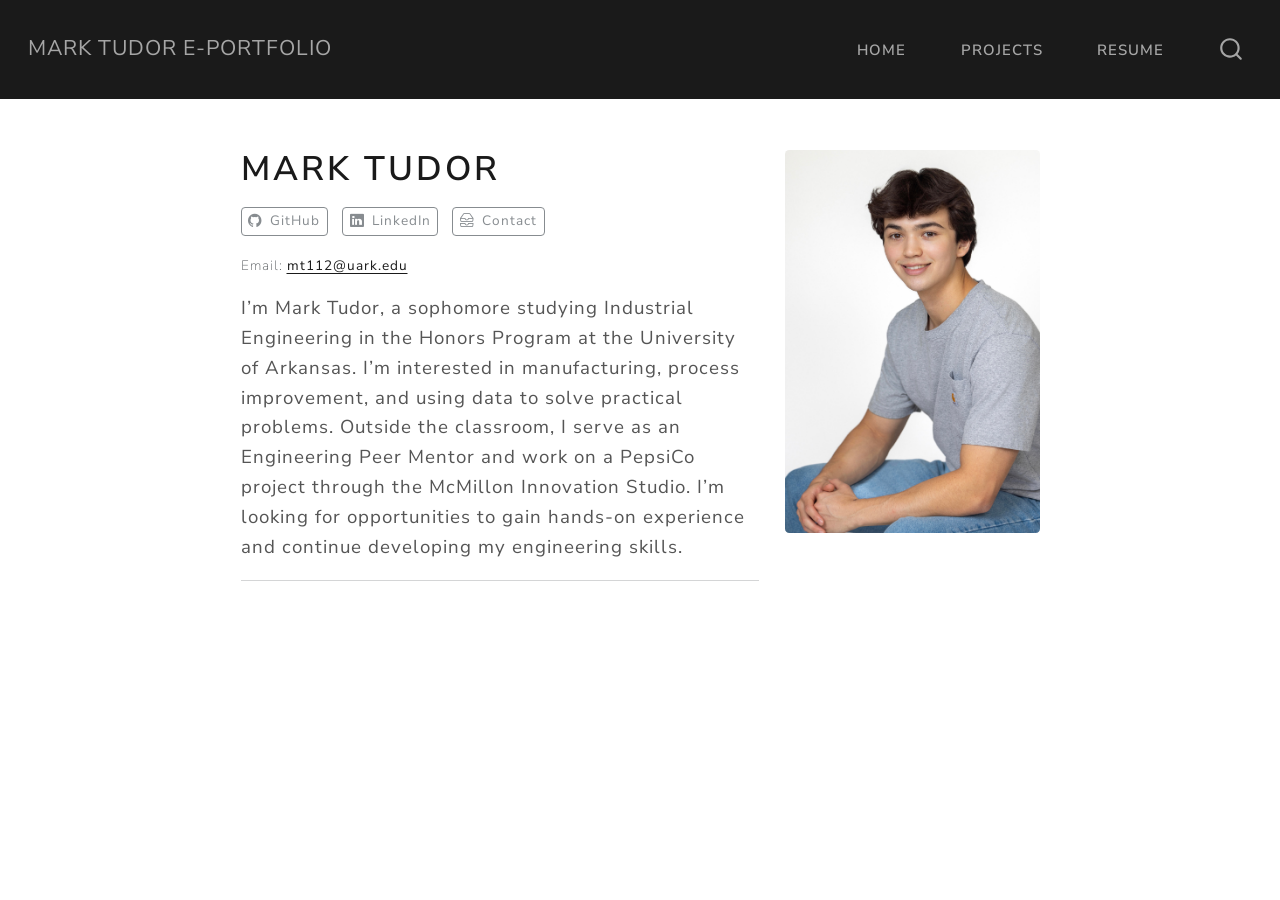
==== docs/index.html @ 6b3677ec "Publish my ePortfolio" ====
<!DOCTYPE html>
<html xmlns="http://www.w3.org/1999/xhtml" lang="en" xml:lang="en"><head>

<meta charset="utf-8">
<meta name="generator" content="quarto-1.9.38">

<meta name="viewport" content="width=device-width, initial-scale=1.0, user-scalable=yes">


<title>Mark Tudor – Mark Tudor e-Portfolio</title>
<style>
/* Default styles provided by pandoc.
** See https://pandoc.org/MANUAL.html#variables-for-html for config info.
*/
code{white-space: pre-wrap;}
span.smallcaps{font-variant: small-caps;}
div.columns{display: flex; gap: min(4vw, 1.5em);}
div.column{flex: auto; overflow-x: auto;}
div.hanging-indent{margin-left: 1.5em; text-indent: -1.5em;}
ul.task-list{list-style: none;}
ul.task-list li input[type="checkbox"] {
  width: 0.8em;
  margin: 0 0.8em 0.2em -1em; /* quarto-specific, see https://github.com/quarto-dev/quarto-cli/issues/4556 */ 
  vertical-align: middle;
}
</style>


<script src="site_libs/quarto-nav/quarto-nav.js"></script>
<script src="site_libs/quarto-nav/headroom.min.js"></script>
<script src="site_libs/clipboard/clipboard.min.js"></script>
<script src="site_libs/quarto-search/autocomplete.umd.js"></script>
<script src="site_libs/quarto-search/fuse.min.js"></script>
<script src="site_libs/quarto-search/quarto-search.js"></script>
<meta name="quarto:offset" content="./">
<script src="site_libs/quarto-html/quarto.js" type="module"></script>
<script src="site_libs/quarto-html/tabsets/tabsets.js" type="module"></script>
<script src="site_libs/quarto-html/popper.min.js"></script>
<script src="site_libs/quarto-html/tippy.umd.min.js"></script>
<link href="site_libs/quarto-html/tippy.css" rel="stylesheet">
<link href="site_libs/quarto-html/quarto-syntax-highlighting-15634bcf2e68342d4ad2dfa704d543f6.css" rel="stylesheet" id="quarto-text-highlighting-styles">
<script src="site_libs/bootstrap/bootstrap.min.js"></script>
<link href="site_libs/bootstrap/bootstrap-icons.css" rel="stylesheet">
<link href="site_libs/bootstrap/bootstrap-ff6db9826b2d993648c24e5ed52e3772.min.css" rel="stylesheet" append-hash="true" id="quarto-bootstrap" data-mode="light">
<script id="quarto-search-options" type="application/json">{
  "location": "navbar",
  "copy-button": false,
  "collapse-after": 3,
  "panel-placement": "end",
  "type": "overlay",
  "limit": 50,
  "keyboard-shortcut": [
    "f",
    "/",
    "s"
  ],
  "show-item-context": false,
  "language": {
    "search-no-results-text": "No results",
    "search-matching-documents-text": "matching documents",
    "search-copy-link-title": "Copy link to search",
    "search-hide-matches-text": "Hide additional matches",
    "search-more-match-text": "more match in this document",
    "search-more-matches-text": "more matches in this document",
    "search-clear-button-title": "Clear",
    "search-text-placeholder": "",
    "search-detached-cancel-button-title": "Cancel",
    "search-submit-button-title": "Submit",
    "search-label": "Search"
  }
}</script>


<link rel="stylesheet" href="styles.css">
</head>

<body class="nav-fixed fullcontent quarto-light">

<div id="quarto-search-results"></div>
  <header id="quarto-header" class="headroom fixed-top">
    <nav class="navbar navbar-expand-lg " data-bs-theme="dark">
      <div class="navbar-container container-fluid">
      <div class="navbar-brand-container mx-auto">
    <a class="navbar-brand" href="./index.html">
    <span class="navbar-title">Mark Tudor e-Portfolio</span>
    </a>
  </div>
            <div id="quarto-search" class="" title="Search"></div>
          <button class="navbar-toggler" type="button" data-bs-toggle="collapse" data-bs-target="#navbarCollapse" aria-controls="navbarCollapse" role="menu" aria-expanded="false" aria-label="Toggle navigation" onclick="if (window.quartoToggleHeadroom) { window.quartoToggleHeadroom(); }">
  <span class="navbar-toggler-icon"></span>
</button>
          <div class="collapse navbar-collapse" id="navbarCollapse">
            <ul class="navbar-nav navbar-nav-scroll ms-auto">
  <li class="nav-item">
    <a class="nav-link active" href="./index.html" aria-current="page"> 
<span class="menu-text">Home</span></a>
  </li>  
  <li class="nav-item">
    <a class="nav-link" href="./projects.html"> 
<span class="menu-text">Projects</span></a>
  </li>  
  <li class="nav-item">
    <a class="nav-link" href="./resume.html"> 
<span class="menu-text">Resume</span></a>
  </li>  
</ul>
          </div> <!-- /navcollapse -->
            <div class="quarto-navbar-tools">
</div>
      </div> <!-- /container-fluid -->
    </nav>
</header>
<!-- content -->
<div id="quarto-content" class="quarto-container page-columns page-rows-contents page-layout-article page-navbar">
<!-- sidebar -->
<!-- margin-sidebar -->
    
<!-- main -->
<div class="quarto-about-solana column-body">
  <div class="about-entity">
    <div class="entity-contents">
      <header id="title-block-header" class="quarto-title-block default">
<div class="quarto-title">
<h1 class="title">Mark Tudor</h1>
</div>
<div class="quarto-title-meta">
  </div>
</header> <div class="about-links">
  <a href="https://github.com/markt-07" class="about-link" rel="" target="">
    <i class="bi bi-github"></i>
     <span class="about-link-text">GitHub</span>
  </a>
  <a href="https://www.linkedin.com/in/mark-tudor-8a2564361/" class="about-link" rel="" target="">
    <i class="bi bi-linkedin"></i>
     <span class="about-link-text">LinkedIn</span>
  </a>
  <a href="mailto:mt112@uark.edu" class="about-link" rel="" target="">
    <i class="bi bi-inboxes"></i>
     <span class="about-link-text">Contact</span>
  </a>
</div>
      <div class="about-contents"><main class="content" id="quarto-document-content">
<p style="font-size: 0.8em;">
Email: <a href="mailto:mt112@uark.edu">mt112@uark.edu</a>
</p>
<p style="font-size: 1.1em; font-weight: 400; line-height: 1.6; color: #555;">
I’m Mark Tudor, a sophomore studying Industrial Engineering in the Honors Program at the University of Arkansas. I’m interested in manufacturing, process improvement, and using data to solve practical problems. Outside the classroom, I serve as an Engineering Peer Mentor and work on a PepsiCo project through the McMillon Innovation Studio. I’m looking for opportunities to gain hands-on experience and continue developing my engineering skills.
</p>
<hr>


</main></div>
    </div>
    <img src="mark tudor linkedin.jpg" class="about-image
  rounded " style="width: 15em;">
  </div>
</div>
 <!-- /main -->
<script id="quarto-html-after-body" type="application/javascript">
  window.document.addEventListener("DOMContentLoaded", function (event) {
    const isCodeAnnotation = (el) => {
      for (const clz of el.classList) {
        if (clz.startsWith('code-annotation-')) {                     
          return true;
        }
      }
      return false;
    }
    const onCopySuccess = function(e) {
      // button target
      const button = e.trigger;
      // don't keep focus
      button.blur();
      // flash "checked"
      button.classList.add('code-copy-button-checked');
      var currentTitle = button.getAttribute("title");
      button.setAttribute("title", "Copied!");
      let tooltip;
      if (window.bootstrap) {
        button.setAttribute("data-bs-toggle", "tooltip");
        button.setAttribute("data-bs-placement", "left");
        button.setAttribute("data-bs-title", "Copied!");
        tooltip = new bootstrap.Tooltip(button, 
          { trigger: "manual", 
            customClass: "code-copy-button-tooltip",
            offset: [0, -8]});
        tooltip.show();    
      }
      setTimeout(function() {
        if (tooltip) {
          tooltip.hide();
          button.removeAttribute("data-bs-title");
          button.removeAttribute("data-bs-toggle");
          button.removeAttribute("data-bs-placement");
        }
        button.setAttribute("title", currentTitle);
        button.classList.remove('code-copy-button-checked');
      }, 1000);
      // clear code selection
      e.clearSelection();
    }
    const getTextToCopy = function(trigger) {
      const outerScaffold = trigger.parentElement.cloneNode(true);
      const codeEl = outerScaffold.querySelector('code');
      for (const childEl of codeEl.children) {
        if (isCodeAnnotation(childEl)) {
          childEl.remove();
        }
      }
      return codeEl.innerText;
    }
    const clipboard = new window.ClipboardJS('.code-copy-button:not([data-in-quarto-modal])', {
      text: getTextToCopy
    });
    clipboard.on('success', onCopySuccess);
    if (window.document.getElementById('quarto-embedded-source-code-modal')) {
      const clipboardModal = new window.ClipboardJS('.code-copy-button[data-in-quarto-modal]', {
        text: getTextToCopy,
        container: window.document.getElementById('quarto-embedded-source-code-modal')
      });
      clipboardModal.on('success', onCopySuccess);
    }
      var localhostRegex = new RegExp(/^(?:http|https):\/\/localhost\:?[0-9]*\//);
      var mailtoRegex = new RegExp(/^mailto:/);
        var filterRegex = new RegExp('/' + window.location.host + '/');
      var isInternal = (href) => {
          return filterRegex.test(href) || localhostRegex.test(href) || mailtoRegex.test(href);
      }
      // Inspect non-navigation links and adorn them if external
     var links = window.document.querySelectorAll('a[href]:not(.nav-link):not(.navbar-brand):not(.toc-action):not(.sidebar-link):not(.sidebar-item-toggle):not(.pagination-link):not(.no-external):not([aria-hidden]):not(.dropdown-item):not(.quarto-navigation-tool):not(.about-link)');
      for (var i=0; i<links.length; i++) {
        const link = links[i];
        if (!isInternal(link.href)) {
          // undo the damage that might have been done by quarto-nav.js in the case of
          // links that we want to consider external
          if (link.dataset.originalHref !== undefined) {
            link.href = link.dataset.originalHref;
          }
        }
      }
    function tippyHover(el, contentFn, onTriggerFn, onUntriggerFn) {
      const config = {
        allowHTML: true,
        maxWidth: 500,
        delay: 100,
        arrow: false,
        appendTo: function(el) {
            return el.parentElement;
        },
        interactive: true,
        interactiveBorder: 10,
        theme: 'quarto',
        placement: 'bottom-start',
      };
      if (contentFn) {
        config.content = contentFn;
      }
      if (onTriggerFn) {
        config.onTrigger = onTriggerFn;
      }
      if (onUntriggerFn) {
        config.onUntrigger = onUntriggerFn;
      }
      window.tippy(el, config); 
    }
    const noterefs = window.document.querySelectorAll('a[role="doc-noteref"]');
    for (var i=0; i<noterefs.length; i++) {
      const ref = noterefs[i];
      tippyHover(ref, function() {
        // use id or data attribute instead here
        let href = ref.getAttribute('data-footnote-href') || ref.getAttribute('href');
        try { href = new URL(href).hash; } catch {}
        const id = href.replace(/^#\/?/, "");
        const note = window.document.getElementById(id);
        if (note) {
          return note.innerHTML;
        } else {
          return "";
        }
      });
    }
    const xrefs = window.document.querySelectorAll('a.quarto-xref');
    const processXRef = (id, note) => {
      // Strip column container classes
      const stripColumnClz = (el) => {
        el.classList.remove("page-full", "page-columns");
        if (el.children) {
          for (const child of el.children) {
            stripColumnClz(child);
          }
        }
      }
      stripColumnClz(note)
      if (id === null || id.startsWith('sec-')) {
        // Special case sections, only their first couple elements
        const container = document.createElement("div");
        if (note.children && note.children.length > 2) {
          container.appendChild(note.children[0].cloneNode(true));
          for (let i = 1; i < note.children.length; i++) {
            const child = note.children[i];
            if (child.tagName === "P" && child.innerText === "") {
              continue;
            } else {
              container.appendChild(child.cloneNode(true));
              break;
            }
          }
          if (window.Quarto?.typesetMath) {
            window.Quarto.typesetMath(container);
          }
          return container.innerHTML
        } else {
          if (window.Quarto?.typesetMath) {
            window.Quarto.typesetMath(note);
          }
          return note.innerHTML;
        }
      } else {
        // Remove any anchor links if they are present
        const anchorLink = note.querySelector('a.anchorjs-link');
        if (anchorLink) {
          anchorLink.remove();
        }
        if (window.Quarto?.typesetMath) {
          window.Quarto.typesetMath(note);
        }
        if (note.classList.contains("callout")) {
          return note.outerHTML;
        } else {
          return note.innerHTML;
        }
      }
    }
    for (var i=0; i<xrefs.length; i++) {
      const xref = xrefs[i];
      tippyHover(xref, undefined, function(instance) {
        instance.disable();
        let url = xref.getAttribute('href');
        let hash = undefined; 
        if (url.startsWith('#')) {
          hash = url;
        } else {
          try { hash = new URL(url).hash; } catch {}
        }
        if (hash) {
          const id = hash.replace(/^#\/?/, "");
          const note = window.document.getElementById(id);
          if (note !== null) {
            try {
              const html = processXRef(id, note.cloneNode(true));
              instance.setContent(html);
            } finally {
              instance.enable();
              instance.show();
            }
          } else {
            // See if we can fetch this
            fetch(url.split('#')[0])
            .then(res => res.text())
            .then(html => {
              const parser = new DOMParser();
              const htmlDoc = parser.parseFromString(html, "text/html");
              const note = htmlDoc.getElementById(id);
              if (note !== null) {
                const html = processXRef(id, note);
                instance.setContent(html);
              } 
            }).finally(() => {
              instance.enable();
              instance.show();
            });
          }
        } else {
          // See if we can fetch a full url (with no hash to target)
          // This is a special case and we should probably do some content thinning / targeting
          fetch(url)
          .then(res => res.text())
          .then(html => {
            const parser = new DOMParser();
            const htmlDoc = parser.parseFromString(html, "text/html");
            const note = htmlDoc.querySelector('main.content');
            if (note !== null) {
              // This should only happen for chapter cross references
              // (since there is no id in the URL)
              // remove the first header
              if (note.children.length > 0 && note.children[0].tagName === "HEADER") {
                note.children[0].remove();
              }
              const html = processXRef(null, note);
              instance.setContent(html);
            } 
          }).finally(() => {
            instance.enable();
            instance.show();
          });
        }
      }, function(instance) {
      });
    }
        let selectedAnnoteEl;
        const selectorForAnnotation = ( cell, annotation) => {
          let cellAttr = 'data-code-cell="' + cell + '"';
          let lineAttr = 'data-code-annotation="' +  annotation + '"';
          const selector = 'span[' + cellAttr + '][' + lineAttr + ']';
          return selector;
        }
        const selectCodeLines = (annoteEl) => {
          const doc = window.document;
          const targetCell = annoteEl.getAttribute("data-target-cell");
          const targetAnnotation = annoteEl.getAttribute("data-target-annotation");
          const annoteSpan = window.document.querySelector(selectorForAnnotation(targetCell, targetAnnotation));
          const lines = annoteSpan.getAttribute("data-code-lines").split(",");
          const lineIds = lines.map((line) => {
            return targetCell + "-" + line;
          })
          let top = null;
          let height = null;
          let parent = null;
          if (lineIds.length > 0) {
              //compute the position of the single el (top and bottom and make a div)
              const el = window.document.getElementById(lineIds[0]);
              top = el.offsetTop;
              height = el.offsetHeight;
              parent = el.parentElement.parentElement;
            if (lineIds.length > 1) {
              const lastEl = window.document.getElementById(lineIds[lineIds.length - 1]);
              const bottom = lastEl.offsetTop + lastEl.offsetHeight;
              height = bottom - top;
            }
            if (top !== null && height !== null && parent !== null) {
              // cook up a div (if necessary) and position it 
              let div = window.document.getElementById("code-annotation-line-highlight");
              if (div === null) {
                div = window.document.createElement("div");
                div.setAttribute("id", "code-annotation-line-highlight");
                div.style.position = 'absolute';
                parent.appendChild(div);
              }
              div.style.top = top - 2 + "px";
              div.style.height = height + 4 + "px";
              div.style.left = 0;
              let gutterDiv = window.document.getElementById("code-annotation-line-highlight-gutter");
              if (gutterDiv === null) {
                gutterDiv = window.document.createElement("div");
                gutterDiv.setAttribute("id", "code-annotation-line-highlight-gutter");
                gutterDiv.style.position = 'absolute';
                const codeCell = window.document.getElementById(targetCell);
                const gutter = codeCell.querySelector('.code-annotation-gutter');
                gutter.appendChild(gutterDiv);
              }
              gutterDiv.style.top = top - 2 + "px";
              gutterDiv.style.height = height + 4 + "px";
            }
            selectedAnnoteEl = annoteEl;
          }
        };
        const unselectCodeLines = () => {
          const elementsIds = ["code-annotation-line-highlight", "code-annotation-line-highlight-gutter"];
          elementsIds.forEach((elId) => {
            const div = window.document.getElementById(elId);
            if (div) {
              div.remove();
            }
          });
          selectedAnnoteEl = undefined;
        };
          // Handle positioning of the toggle
      window.addEventListener(
        "resize",
        throttle(() => {
          elRect = undefined;
          if (selectedAnnoteEl) {
            selectCodeLines(selectedAnnoteEl);
          }
        }, 10)
      );
      function throttle(fn, ms) {
      let throttle = false;
      let timer;
        return (...args) => {
          if(!throttle) { // first call gets through
              fn.apply(this, args);
              throttle = true;
          } else { // all the others get throttled
              if(timer) clearTimeout(timer); // cancel #2
              timer = setTimeout(() => {
                fn.apply(this, args);
                timer = throttle = false;
              }, ms);
          }
        };
      }
        // Attach click handler to the DT
        const annoteDls = window.document.querySelectorAll('dt[data-target-cell]');
        for (const annoteDlNode of annoteDls) {
          annoteDlNode.addEventListener('click', (event) => {
            const clickedEl = event.target;
            if (clickedEl !== selectedAnnoteEl) {
              unselectCodeLines();
              const activeEl = window.document.querySelector('dt[data-target-cell].code-annotation-active');
              if (activeEl) {
                activeEl.classList.remove('code-annotation-active');
              }
              selectCodeLines(clickedEl);
              clickedEl.classList.add('code-annotation-active');
            } else {
              // Unselect the line
              unselectCodeLines();
              clickedEl.classList.remove('code-annotation-active');
            }
          });
        }
    const findCites = (el) => {
      const parentEl = el.parentElement;
      if (parentEl) {
        const cites = parentEl.dataset.cites;
        if (cites) {
          return {
            el,
            cites: cites.split(' ')
          };
        } else {
          return findCites(el.parentElement)
        }
      } else {
        return undefined;
      }
    };
    var bibliorefs = window.document.querySelectorAll('a[role="doc-biblioref"]');
    for (var i=0; i<bibliorefs.length; i++) {
      const ref = bibliorefs[i];
      const citeInfo = findCites(ref);
      if (citeInfo) {
        tippyHover(citeInfo.el, function() {
          var popup = window.document.createElement('div');
          citeInfo.cites.forEach(function(cite) {
            var citeDiv = window.document.createElement('div');
            citeDiv.classList.add('hanging-indent');
            citeDiv.classList.add('csl-entry');
            var biblioDiv = window.document.getElementById('ref-' + cite);
            if (biblioDiv) {
              citeDiv.innerHTML = biblioDiv.innerHTML;
            }
            popup.appendChild(citeDiv);
          });
          return popup.innerHTML;
        });
      }
    }
  });
  </script>
</div> <!-- /content -->




</body></html>
---- docs/site_libs/quarto-html/tippy.css ----
.tippy-box[data-animation=fade][data-state=hidden]{opacity:0}[data-tippy-root]{max-width:calc(100vw - 10px)}.tippy-box{position:relative;background-color:#333;color:#fff;border-radius:4px;font-size:14px;line-height:1.4;white-space:normal;outline:0;transition-property:transform,visibility,opacity}.tippy-box[data-placement^=top]>.tippy-arrow{bottom:0}.tippy-box[data-placement^=top]>.tippy-arrow:before{bottom:-7px;left:0;border-width:8px 8px 0;border-top-color:initial;transform-origin:center top}.tippy-box[data-placement^=bottom]>.tippy-arrow{top:0}.tippy-box[data-placement^=bottom]>.tippy-arrow:before{top:-7px;left:0;border-width:0 8px 8px;border-bottom-color:initial;transform-origin:center bottom}.tippy-box[data-placement^=left]>.tippy-arrow{right:0}.tippy-box[data-placement^=left]>.tippy-arrow:before{border-width:8px 0 8px 8px;border-left-color:initial;right:-7px;transform-origin:center left}.tippy-box[data-placement^=right]>.tippy-arrow{left:0}.tippy-box[data-placement^=right]>.tippy-arrow:before{left:-7px;border-width:8px 8px 8px 0;border-right-color:initial;transform-origin:center right}.tippy-box[data-inertia][data-state=visible]{transition-timing-function:cubic-bezier(.54,1.5,.38,1.11)}.tippy-arrow{width:16px;height:16px;color:#333}.tippy-arrow:before{content:"";position:absolute;border-color:transparent;border-style:solid}.tippy-content{position:relative;padding:5px 9px;z-index:1}
---- docs/site_libs/quarto-html/quarto-syntax-highlighting-15634bcf2e68342d4ad2dfa704d543f6.css ----
/* quarto syntax highlight colors */
:root {
  --quarto-hl-ot-color: #003B4F;
  --quarto-hl-at-color: #657422;
  --quarto-hl-ss-color: #20794D;
  --quarto-hl-an-color: #5E5E5E;
  --quarto-hl-fu-color: #4758AB;
  --quarto-hl-st-color: #20794D;
  --quarto-hl-cf-color: #003B4F;
  --quarto-hl-op-color: #5E5E5E;
  --quarto-hl-er-color: #AD0000;
  --quarto-hl-bn-color: #AD0000;
  --quarto-hl-al-color: #AD0000;
  --quarto-hl-va-color: #111111;
  --quarto-hl-bu-color: inherit;
  --quarto-hl-ex-color: inherit;
  --quarto-hl-pp-color: #AD0000;
  --quarto-hl-in-color: #5E5E5E;
  --quarto-hl-vs-color: #20794D;
  --quarto-hl-wa-color: #5E5E5E;
  --quarto-hl-do-color: #5E5E5E;
  --quarto-hl-im-color: #00769E;
  --quarto-hl-ch-color: #20794D;
  --quarto-hl-dt-color: #AD0000;
  --quarto-hl-fl-color: #AD0000;
  --quarto-hl-co-color: #5E5E5E;
  --quarto-hl-cv-color: #5E5E5E;
  --quarto-hl-cn-color: #8f5902;
  --quarto-hl-sc-color: #5E5E5E;
  --quarto-hl-dv-color: #AD0000;
  --quarto-hl-kw-color: #003B4F;
}

/* other quarto variables */
:root {
  --quarto-font-monospace: SFMono-Regular, Menlo, Monaco, Consolas, "Liberation Mono", "Courier New", monospace;
}

/* syntax highlight based on Pandoc's rules */
pre > code.sourceCode > span {
  color: #003B4F;
}

code.sourceCode > span {
  color: #003B4F;
}

div.sourceCode,
div.sourceCode pre.sourceCode {
  color: #003B4F;
}

/* Normal */
code span {
  color: #003B4F;
}

/* Alert */
code span.al {
  color: #AD0000;
  font-style: inherit;
}

/* Annotation */
code span.an {
  color: #5E5E5E;
  font-style: inherit;
}

/* Attribute */
code span.at {
  color: #657422;
  font-style: inherit;
}

/* BaseN */
code span.bn {
  color: #AD0000;
  font-style: inherit;
}

/* BuiltIn */
code span.bu {
  font-style: inherit;
}

/* ControlFlow */
code span.cf {
  color: #003B4F;
  font-weight: bold;
  font-style: inherit;
}

/* Char */
code span.ch {
  color: #20794D;
  font-style: inherit;
}

/* Constant */
code span.cn {
  color: #8f5902;
  font-style: inherit;
}

/* Comment */
code span.co {
  color: #5E5E5E;
  font-style: inherit;
}

/* CommentVar */
code span.cv {
  color: #5E5E5E;
  font-style: italic;
}

/* Documentation */
code span.do {
  color: #5E5E5E;
  font-style: italic;
}

/* DataType */
code span.dt {
  color: #AD0000;
  font-style: inherit;
}

/* DecVal */
code span.dv {
  color: #AD0000;
  font-style: inherit;
}

/* Error */
code span.er {
  color: #AD0000;
  font-style: inherit;
}

/* Extension */
code span.ex {
  font-style: inherit;
}

/* Float */
code span.fl {
  color: #AD0000;
  font-style: inherit;
}

/* Function */
code span.fu {
  color: #4758AB;
  font-style: inherit;
}

/* Import */
code span.im {
  color: #00769E;
  font-style: inherit;
}

/* Information */
code span.in {
  color: #5E5E5E;
  font-style: inherit;
}

/* Keyword */
code span.kw {
  color: #003B4F;
  font-weight: bold;
  font-style: inherit;
}

/* Operator */
code span.op {
  color: #5E5E5E;
  font-style: inherit;
}

/* Other */
code span.ot {
  color: #003B4F;
  font-style: inherit;
}

/* Preprocessor */
code span.pp {
  color: #AD0000;
  font-style: inherit;
}

/* SpecialChar */
code span.sc {
  color: #5E5E5E;
  font-style: inherit;
}

/* SpecialString */
code span.ss {
  color: #20794D;
  font-style: inherit;
}

/* String */
code span.st {
  color: #20794D;
  font-style: inherit;
}

/* Variable */
code span.va {
  color: #111111;
  font-style: inherit;
}

/* VerbatimString */
code span.vs {
  color: #20794D;
  font-style: inherit;
}

/* Warning */
code span.wa {
  color: #5E5E5E;
  font-style: italic;
}

.prevent-inlining {
  content: "</";
}

/*# sourceMappingURL=f23921c56f73e400b49028c9186a1aa0.css.map */
---- docs/styles.css ----
/* css styles */
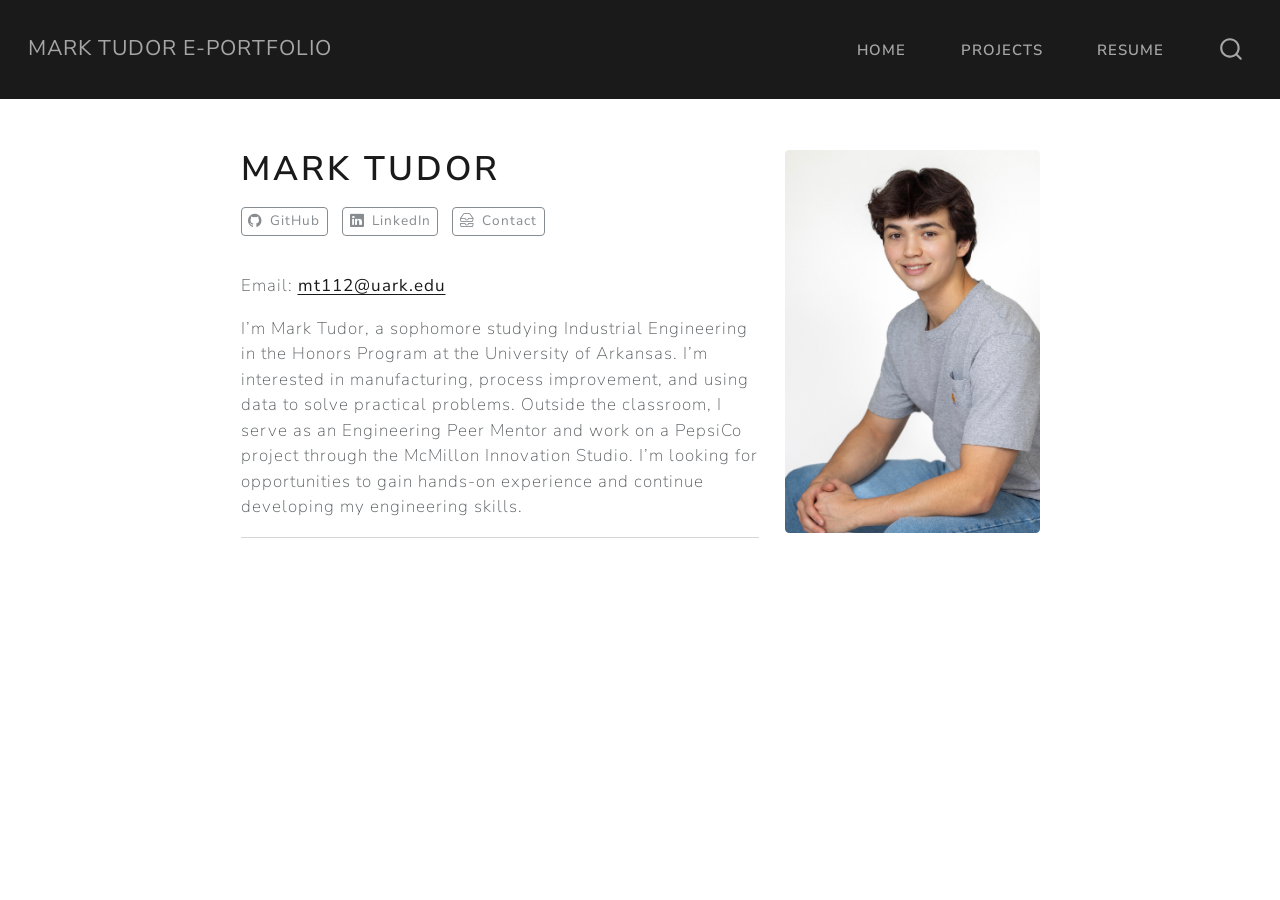
==== commit 7c430b97: "Add flight data visualization project" ====
--- a/docs/index.html
+++ b/docs/index.html
@@ -141,11 +141,11 @@
 </div>
       <div class="about-contents"><main class="content" id="quarto-document-content">
 <p style="font-size: 0.8em;">
-Email: <a href="mailto:mt112@uark.edu">mt112@uark.edu</a>
-</p>
+</p><p>Email: <a href="mailto:mt112@uark.edu">mt112@uark.edu</a></p>
+<p></p>
 <p style="font-size: 1.1em; font-weight: 400; line-height: 1.6; color: #555;">
-I’m Mark Tudor, a sophomore studying Industrial Engineering in the Honors Program at the University of Arkansas. I’m interested in manufacturing, process improvement, and using data to solve practical problems. Outside the classroom, I serve as an Engineering Peer Mentor and work on a PepsiCo project through the McMillon Innovation Studio. I’m looking for opportunities to gain hands-on experience and continue developing my engineering skills.
-</p>
+</p><p>I’m Mark Tudor, a sophomore studying Industrial Engineering in the Honors Program at the University of Arkansas. I’m interested in manufacturing, process improvement, and using data to solve practical problems. Outside the classroom, I serve as an Engineering Peer Mentor and work on a PepsiCo project through the McMillon Innovation Studio. I’m looking for opportunities to gain hands-on experience and continue developing my engineering skills.</p>
+<p></p>
 <hr>
 
 
